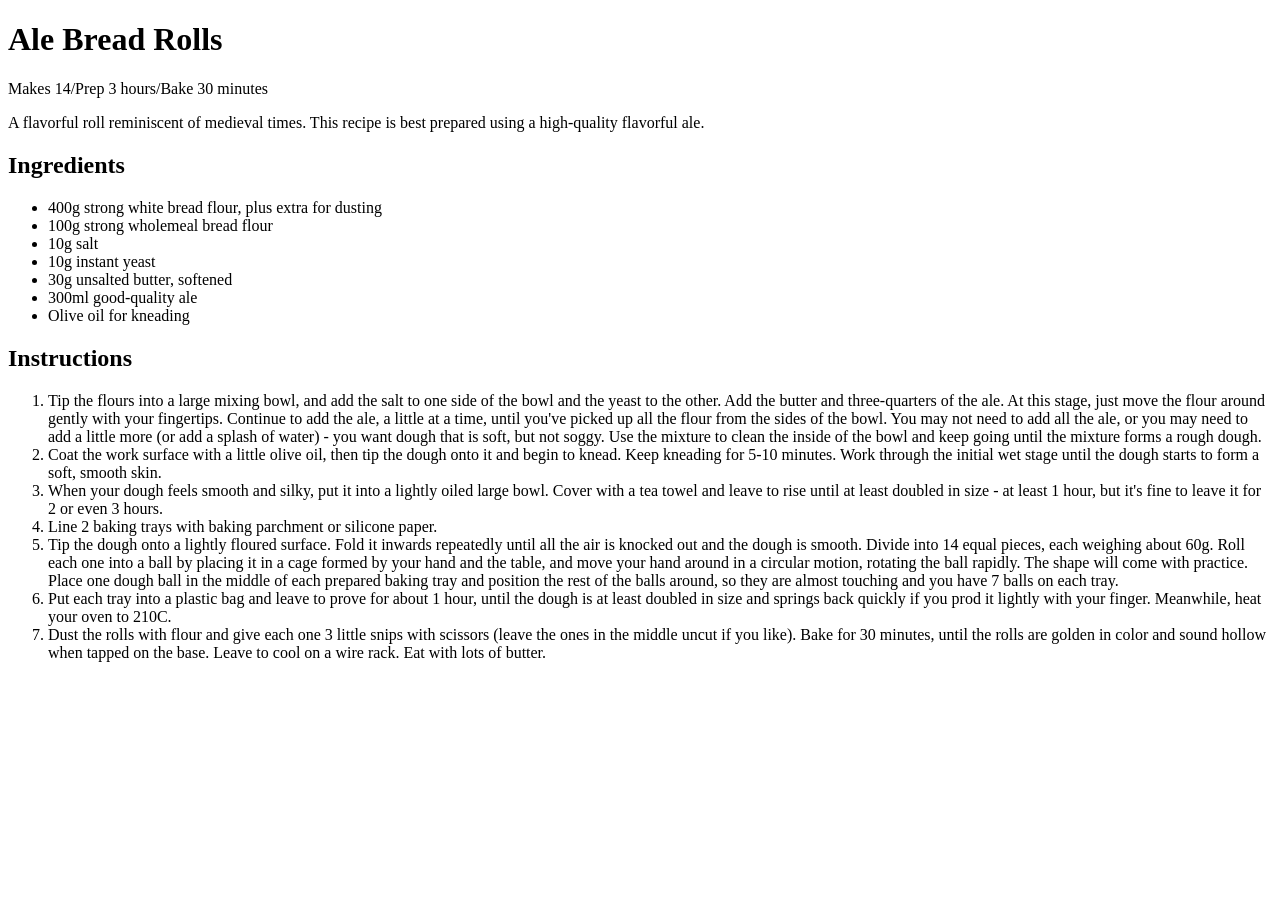
==== recipes/ale-bread-rolls.html @ 6008afea "add ale bread rolls recipe" ====
<!DOCTYPE html>
<html lang="en">

<head>
    <meta charset="UTF-8">
    <meta http-equiv="X-UA-Compatible" content="IE=edge">
    <meta name="viewport" content="width=device-width, initial-scale=1.0">
    <title>Ale Bread Rolls</title>
</head>

<body>
    <h1>Ale Bread Rolls</h1>
    <p>Makes 14/Prep 3 hours/Bake 30 minutes</p>
    <p>A flavorful roll reminiscent of medieval times. This recipe is best prepared using a high-quality flavorful ale.
    </p>
    <h2>Ingredients</h2>
    <ul>
        <li>400g strong white bread flour, plus extra for dusting</li>
        <li>100g strong wholemeal bread flour</li>
        <li>10g salt</li>
        <li>10g instant yeast</li>
        <li>30g unsalted butter, softened</li>
        <li>300ml good-quality ale</li>
        <li>Olive oil for kneading</li>
    </ul>
    <h2>Instructions</h2>
    <ol>
        <li>Tip the flours into a large mixing bowl, and add the salt to one side of the bowl and the yeast to the
            other. Add the butter and three-quarters of the ale. At this stage, just move the flour around gently with
            your fingertips. Continue to add the ale, a little at a time, until you've picked up all the flour from the
            sides of the bowl. You may not need to add all the ale, or you may need to add a little more (or add a
            splash of water) - you want dough that is soft, but not soggy. Use the mixture to clean the inside of the
            bowl and keep going until the mixture forms a rough dough.</li>
        <li>Coat the work surface with a little olive oil, then tip the dough onto it and begin to knead. Keep kneading
            for 5-10 minutes. Work through the initial wet stage until the dough starts to form a soft, smooth skin.
        </li>
        <li>When your dough feels smooth and silky, put it into a lightly oiled large bowl. Cover with a tea towel and
            leave to rise until at least doubled in size - at least 1 hour, but it's fine to leave it for 2 or even 3
            hours.</li>
        <li>Line 2 baking trays with baking parchment or silicone paper.</li>
        <li>Tip the dough onto a lightly floured surface. Fold it inwards repeatedly until all the air is knocked out
            and the dough is smooth. Divide into 14 equal pieces, each weighing about 60g. Roll each one into a ball by
            placing it in a cage formed by your hand and the table, and move your hand around in a circular motion,
            rotating the ball rapidly. The shape will come with practice. Place one dough ball in the middle of each
            prepared baking tray and position the rest of the balls around, so they are almost touching and you have 7
            balls on each tray.</li>
        <li>Put each tray into a plastic bag and leave to prove for about 1 hour, until the dough is at least doubled in
            size and springs back quickly if you prod it lightly with your finger. Meanwhile, heat your oven to 210C.
        </li>
        <li>Dust the rolls with flour and give each one 3 little snips with scissors (leave the ones in the middle uncut
            if you like). Bake for 30 minutes, until the rolls are golden in color and sound hollow when tapped on the
            base. Leave to cool on a wire rack. Eat with lots of butter.</li>
    </ol>
</body>

</html>
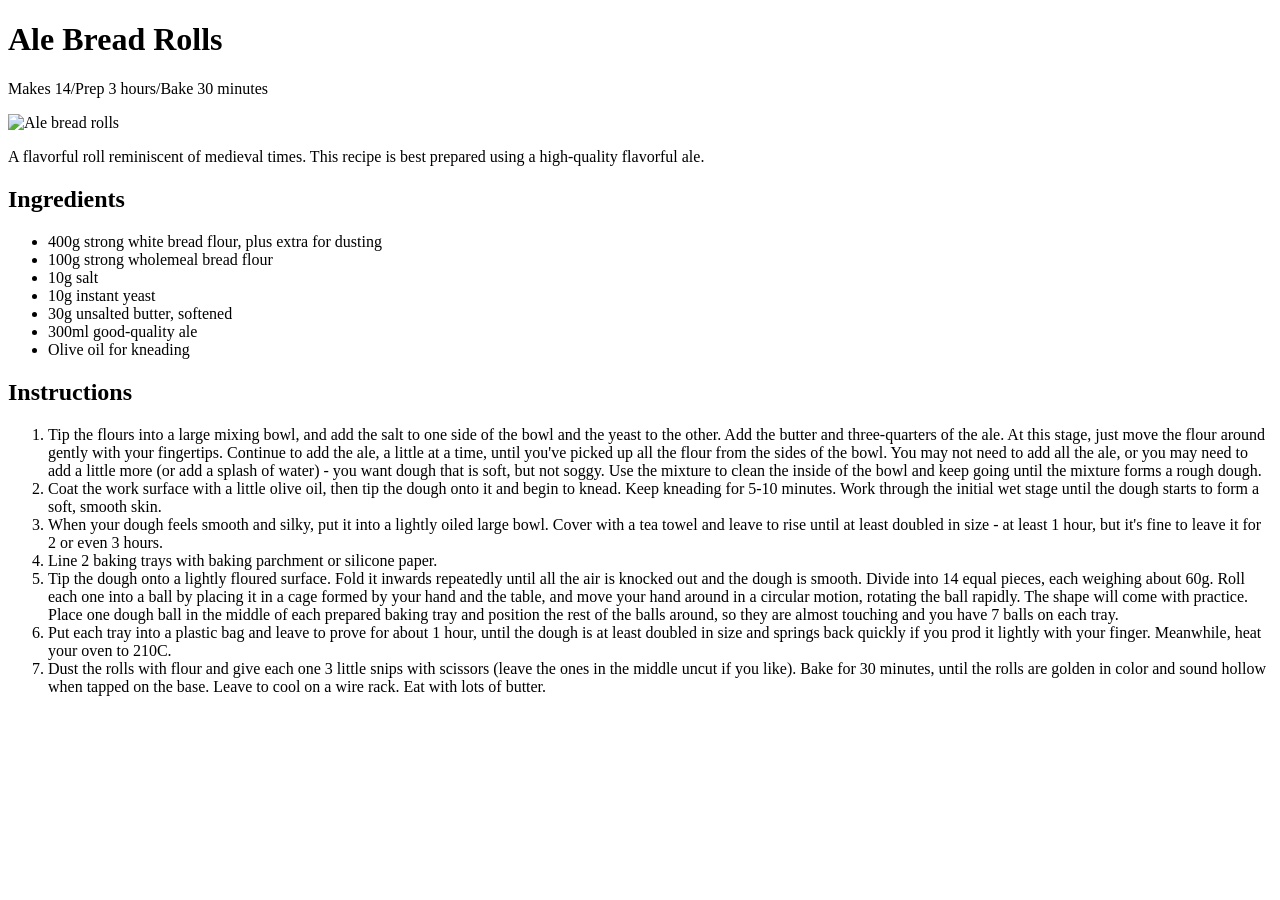
==== commit aceccbde: "add images directory and include images in each html file" ====
--- a/recipes/ale-bread-rolls.html
+++ b/recipes/ale-bread-rolls.html
@@ -11,6 +11,8 @@
 <body>
     <h1>Ale Bread Rolls</h1>
     <p>Makes 14/Prep 3 hours/Bake 30 minutes</p>
+    <img src="../images/ale-bread-rolls.jpg" alt="Ale bread rolls">
+
     <p>A flavorful roll reminiscent of medieval times. This recipe is best prepared using a high-quality flavorful ale.
     </p>
     <h2>Ingredients</h2>
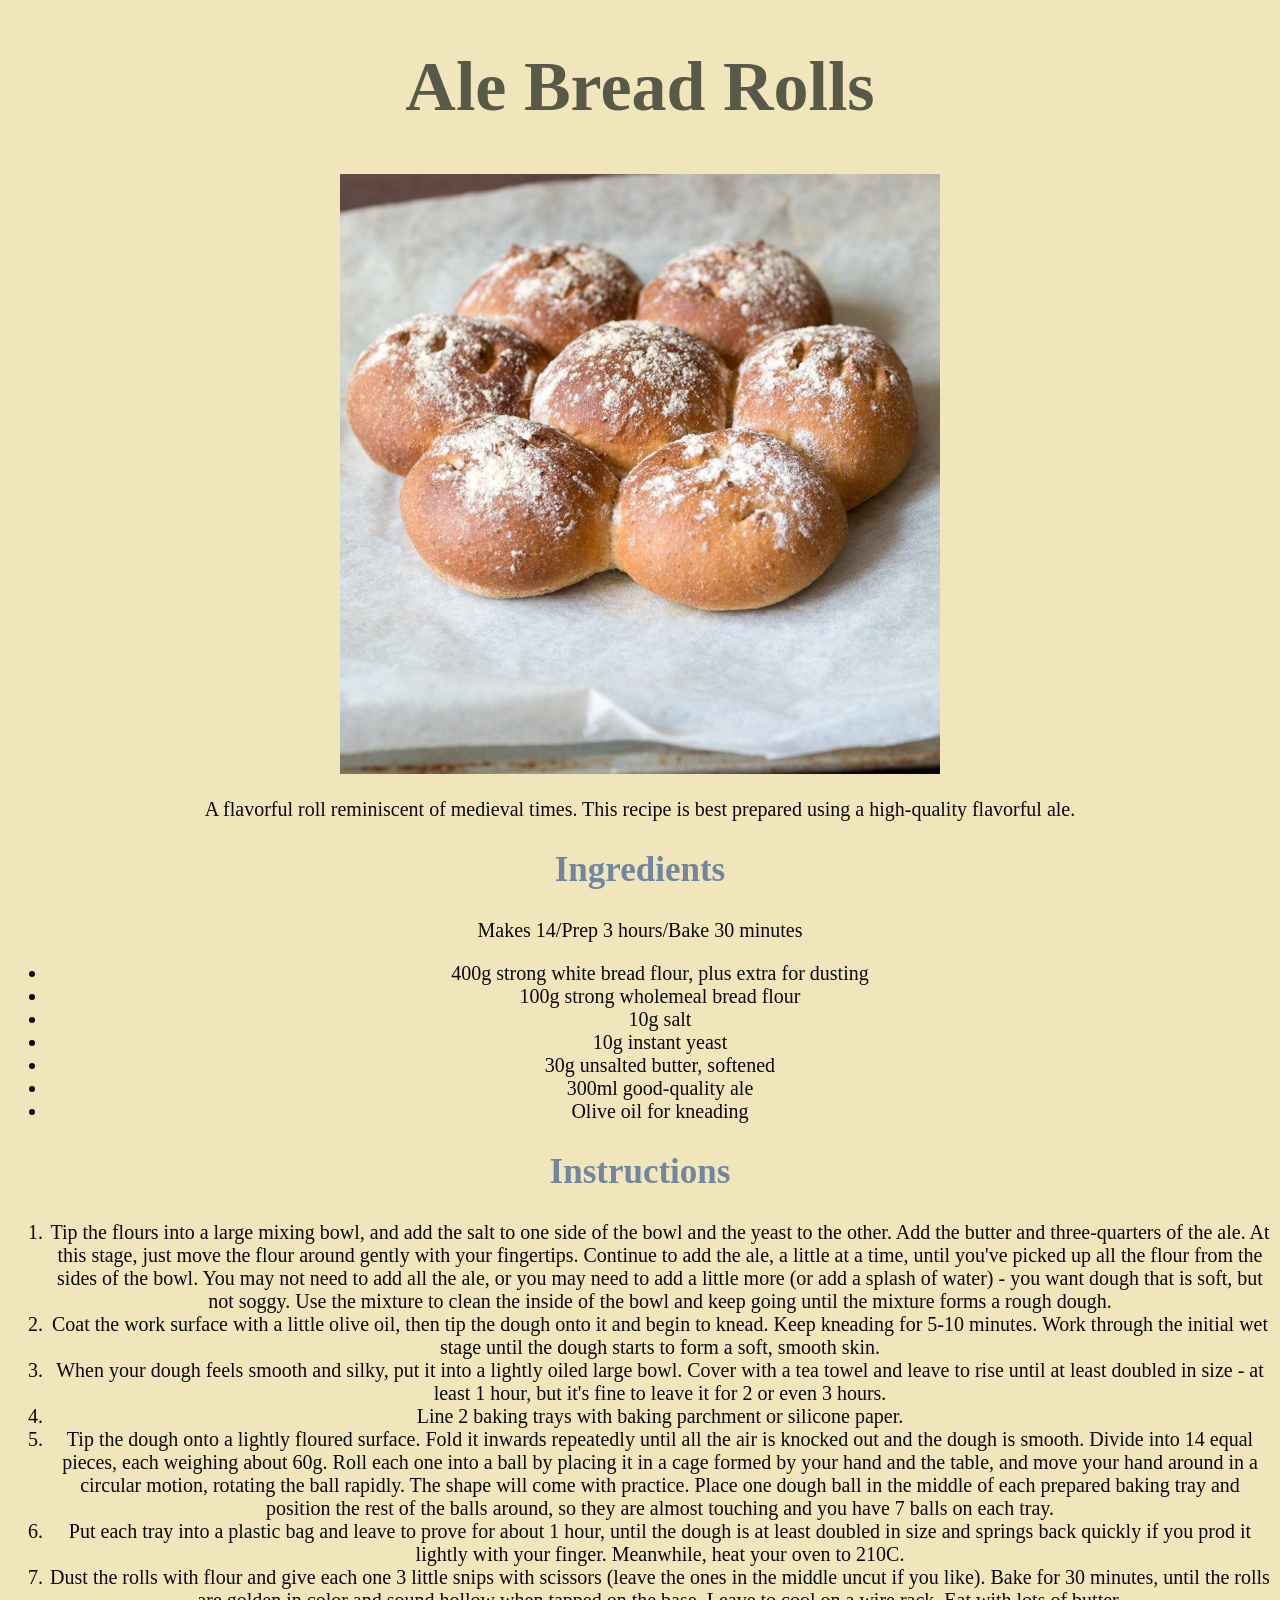
==== commit cec1458b: "moved serving info and added styling" ====
--- a/recipes/ale-bread-rolls.html
+++ b/recipes/ale-bread-rolls.html
@@ -5,17 +5,20 @@
     <meta charset="UTF-8">
     <meta http-equiv="X-UA-Compatible" content="IE=edge">
     <meta name="viewport" content="width=device-width, initial-scale=1.0">
+    <link rel="stylesheet" href="../style.css">
     <title>Ale Bread Rolls</title>
 </head>
 
 <body>
     <h1>Ale Bread Rolls</h1>
-    <p>Makes 14/Prep 3 hours/Bake 30 minutes</p>
+
     <img src="../images/ale-bread-rolls.jpg" alt="Ale bread rolls">
 
     <p>A flavorful roll reminiscent of medieval times. This recipe is best prepared using a high-quality flavorful ale.
     </p>
+
     <h2>Ingredients</h2>
+    <p>Makes 14/Prep 3 hours/Bake 30 minutes</p>
     <ul>
         <li>400g strong white bread flour, plus extra for dusting</li>
         <li>100g strong wholemeal bread flour</li>
--- a/style.css
+++ b/style.css
@@ -0,0 +1,29 @@
+* {
+    background-color: #f1e6bb;
+    text-align: center;
+    font-family: Georgia, 'Times New Roman', Times, serif;
+
+}
+
+h1 {
+    font-size: 70px;
+    font-weight: bold;
+    color: #59594A;
+}
+
+img {
+    height: auto;
+    width: 600px;
+}
+
+h2 {
+    font-size: 35px;
+    color: #7286A0;
+}
+
+a,
+p,
+li {
+    font-size: 20px;
+    color: #0A090C;
+}
